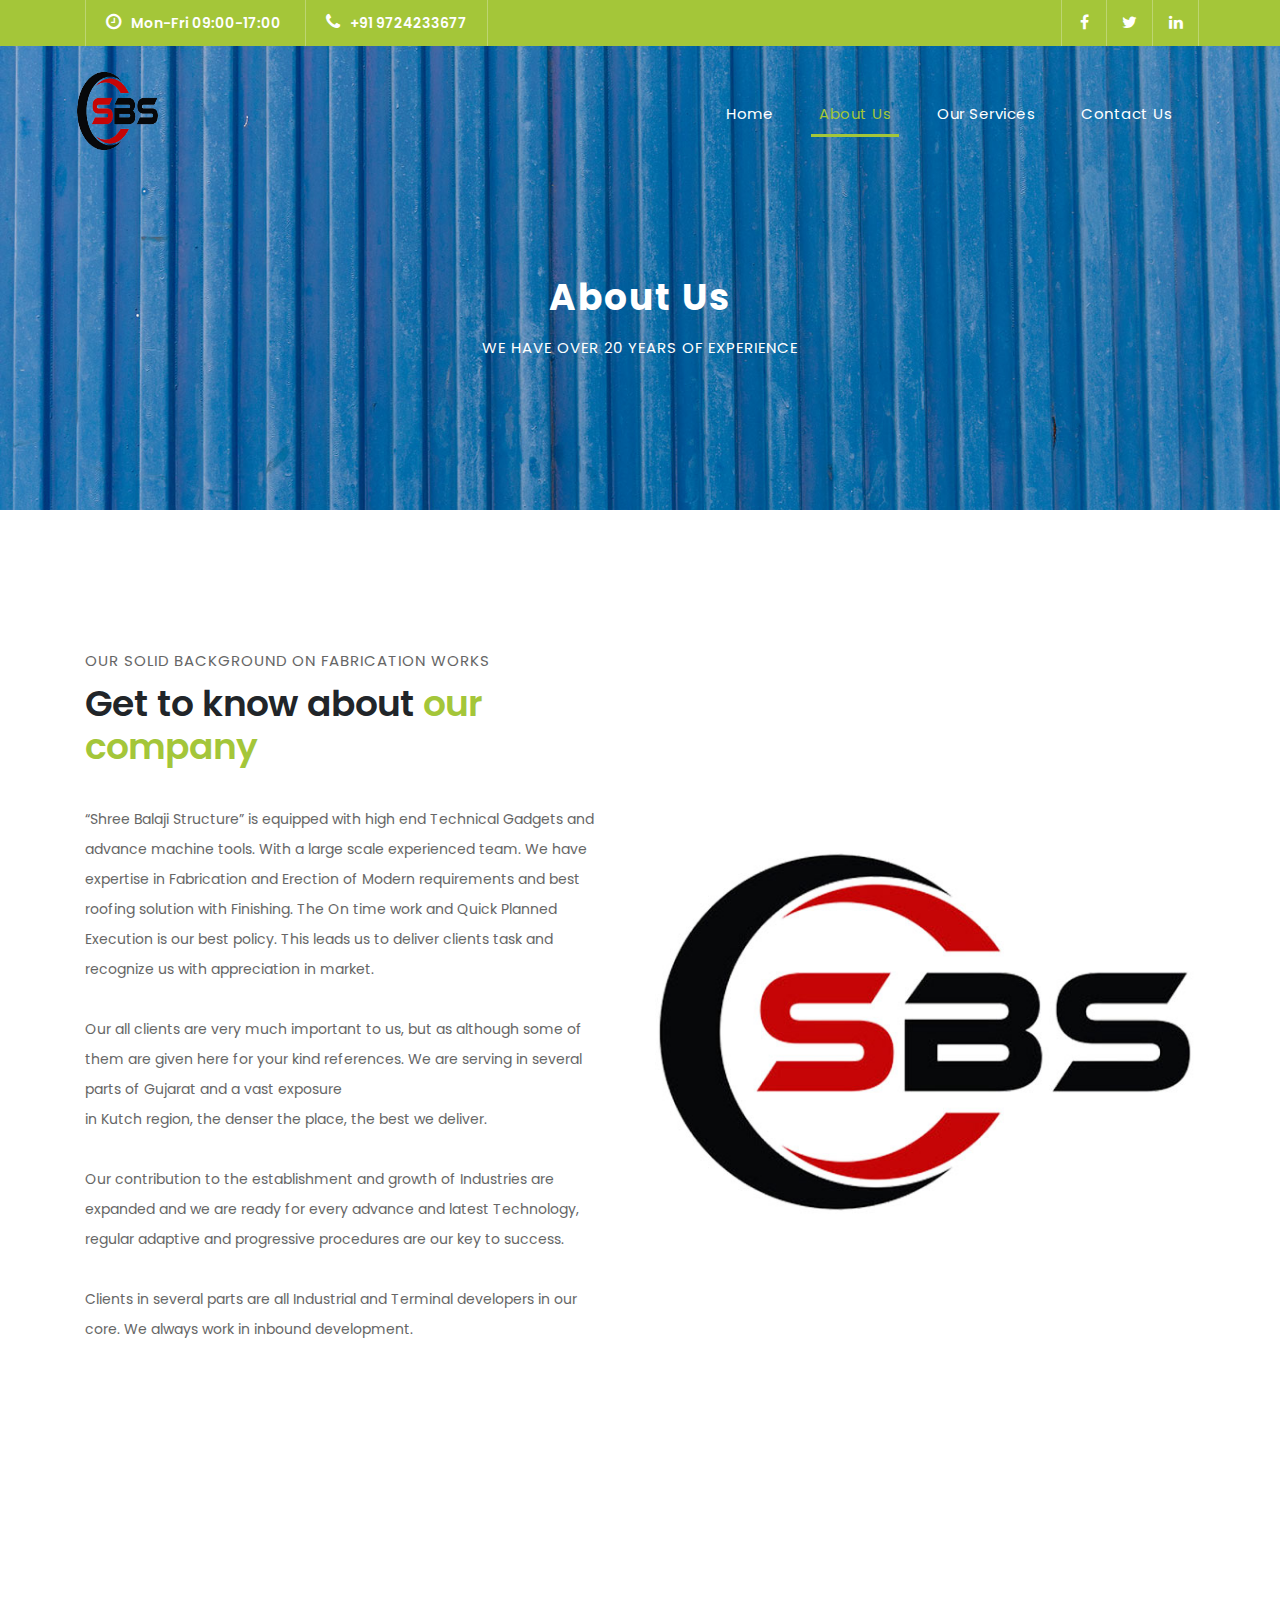
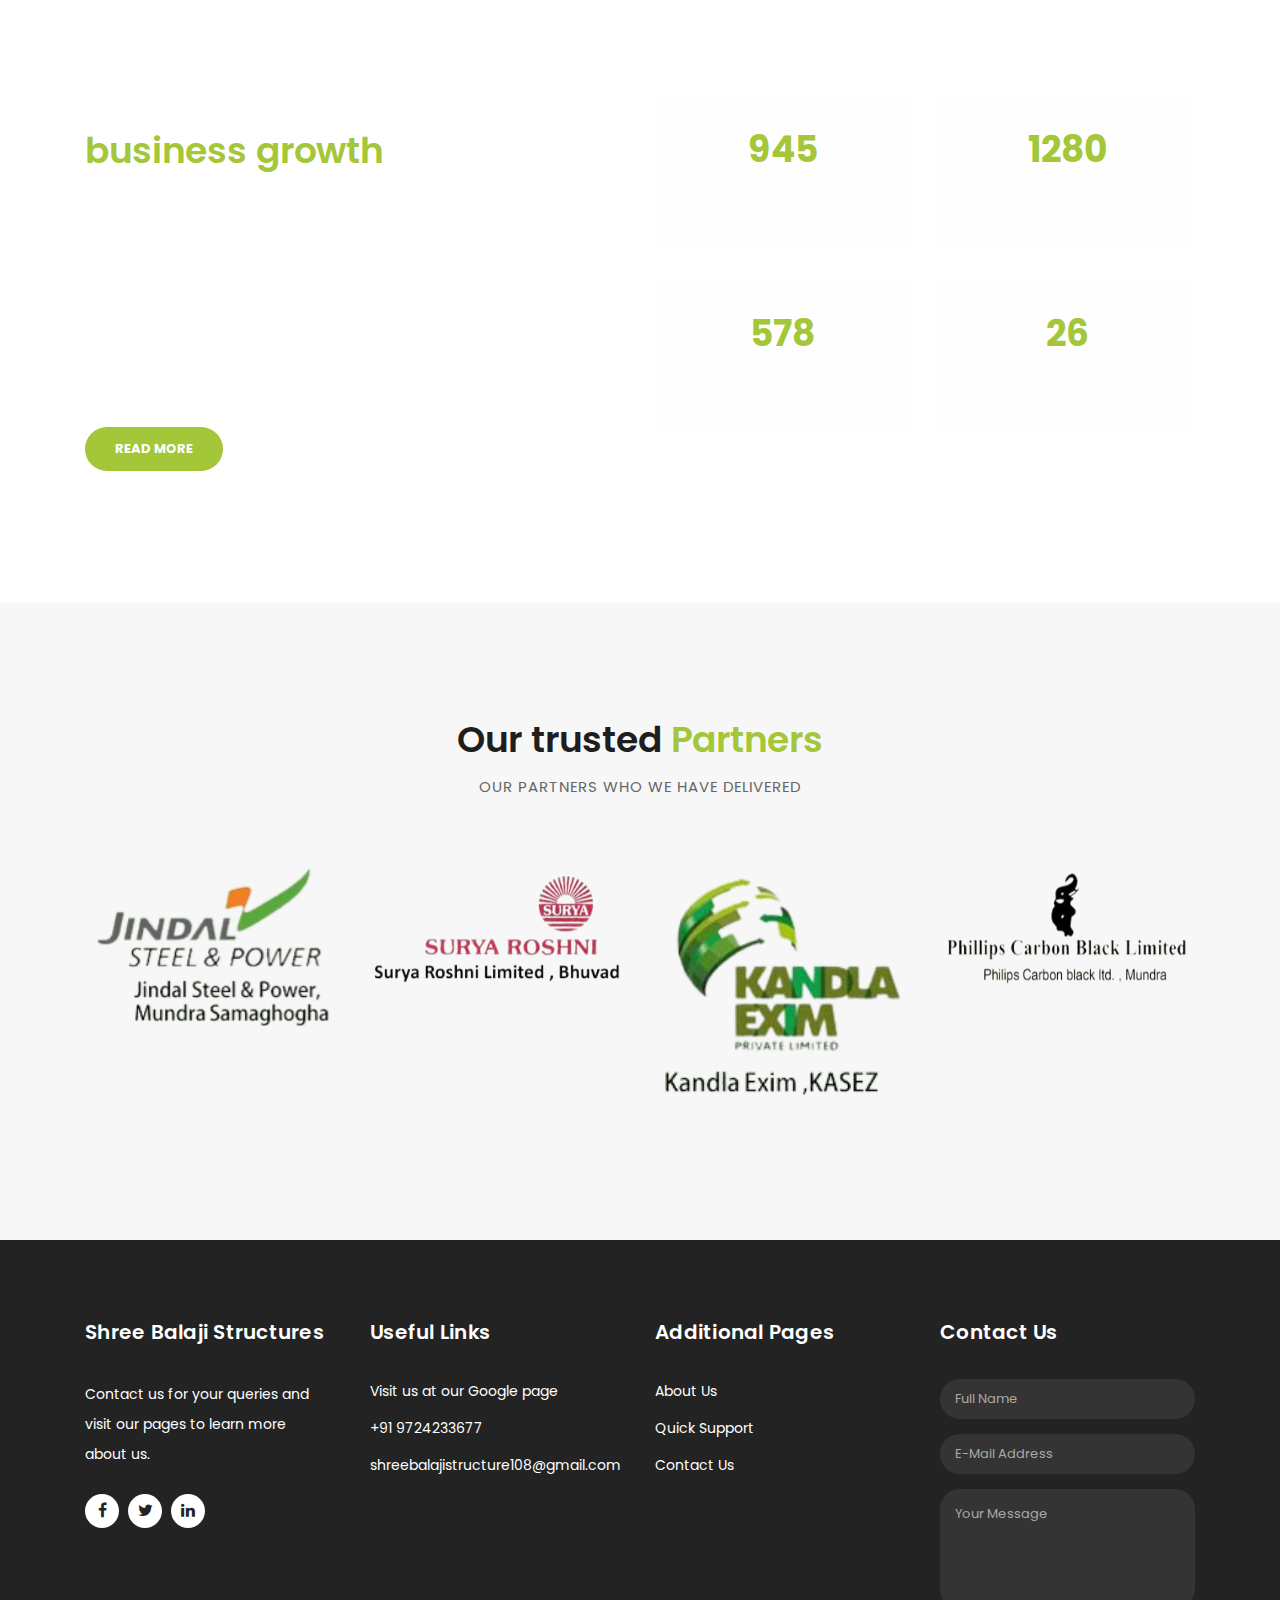
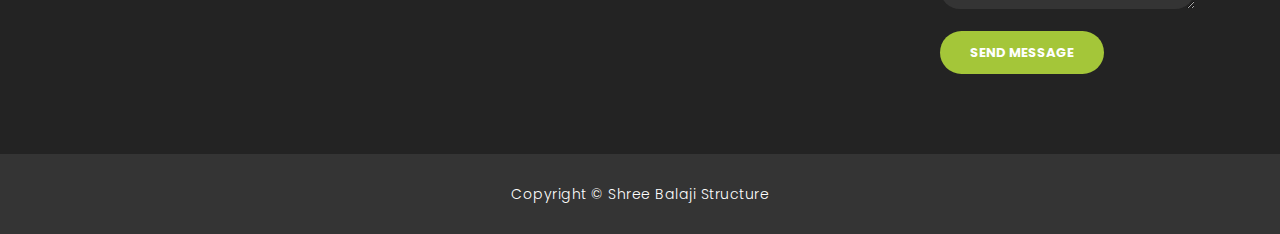
==== sbs/about.html @ 456eccb0 "second commit" ====
<!DOCTYPE html>
<html lang="en">

  <head>

    <meta charset="utf-8">
    <meta name="viewport" content="width=device-width, initial-scale=1, shrink-to-fit=no">
    <meta name="description" content="">
    <meta name="author" content="TemplateMo">
    <link href="https://fonts.googleapis.com/css?family=Poppins:100,200,300,400,500,600,700,800,900&display=swap" rel="stylesheet">

    <title>Finance Business - About Page</title>

    <!-- Bootstrap core CSS -->
    <link href="vendor/bootstrap/css/bootstrap.min.css" rel="stylesheet">

    <!-- Additional CSS Files -->
    <link rel="stylesheet" href="assets/css/fontawesome.css">
    <link rel="stylesheet" href="assets/css/templatemo-finance-business.css">
    <link rel="stylesheet" href="assets/css/owl.css">
<!--

Finance Business TemplateMo

https://templatemo.com/tm-545-finance-business

-->
  </head>

  <body>

    <!-- ***** Preloader Start ***** -->
    <div id="preloader">
        <div class="jumper">
            <div></div>
            <div></div>
            <div></div>
        </div>
    </div>  
    <!-- ***** Preloader End ***** -->

    <!-- Header -->
    <div class="sub-header">
      <div class="container">
        <div class="row">
          <div class="col-md-8 col-xs-12">
            <ul class="left-info">
              <li><a href="#"><i class="fa fa-clock-o"></i>Mon-Fri 09:00-17:00</a></li>
              <li><a href="tel:+919724233677"><i class="fa fa-phone"></i>+91 9724233677</a></li>
            </ul>
          </div>
          <div class="col-md-4">
            <ul class="right-icons">
              <li><a href="#"><i class="fa fa-facebook"></i></a></li>
              <li><a href="#"><i class="fa fa-twitter"></i></a></li>
              <li><a href="#"><i class="fa fa-linkedin"></i></a></li>
            </ul>
          </div>
        </div>
      </div>
    </div>
    
    <header class="">
      <nav class="navbar navbar-expand-lg">
        <div class="container">
          <!-- <a class="navbar-brand" href="index.html"></a> -->
          <a href="index.html">   <img class="img-fluid" src="assets/images/logo.png" alt="" style="width: 140px; height: 100px; margin-left: -25px; margin-top: -5px ;"> </a>

          <button class="navbar-toggler" type="button" data-toggle="collapse" data-target="#navbarResponsive" aria-controls="navbarResponsive" aria-expanded="false" aria-label="Toggle navigation">
            <span class="navbar-toggler-icon"></span>
          </button>
          <div class="collapse navbar-collapse" id="navbarResponsive">
            <ul class="navbar-nav ml-auto">
              <li class="nav-item">
                <a class="nav-link" href="index.html"><strong>Home</strong>
                  <span class="sr-only">(current)</span>
                </a>
              </li>
              <li class="nav-item active">
                <a class="nav-link" href="about.html"><strong>About Us</strong></a>
              </li>
              <li class="nav-item">
                <a class="nav-link" href="services.html"><strong>Our Services</strong></a>
              </li>
              <li class="nav-item">
                <a class="nav-link" href="contact.html"><strong>Contact Us</strong></a>
              </li>
              <!-- <li class="nav-item">
                <a class="nav-link" href="one-page.html">One Page</a>
              </li> -->
            </ul>
          </div>
        </div>
      </nav>
    </header>

    <!-- Page Content -->
    <div class="page-heading header-text">
      <div class="container">
        <div class="row">
          <div class="col-md-12">
            <h1>About Us</h1>
            <span>We have over 20 years of experience</span>
          </div>
        </div>
      </div>
    </div>

    <div class="more-info about-info">
      <div class="container">
        <div class="row">
          <div class="col-md-12">
            <div class="more-info-content">
              <div class="row">
                <div class="col-md-6 align-self-center">
                  <div class="right-content">
                    <span>our solid background on Fabrication works</span>
                    <h2>Get to know about <em>our company</em></h2>
                    <p>“Shree Balaji Structure” is equipped
                      with high end Technical Gadgets and advance
                      machine tools. With a large scale experienced team.
                      We have expertise in Fabrication and Erection of
                      Modern requirements and best roofing solution with
                      Finishing.
                      The On time work and Quick Planned
                      Execution is our best policy. This leads us to deliver
                      clients task and recognize us with appreciation in
                      market.
                    <br><br>Our all clients are very much important to us, but as although some of them are
                    given here for your kind references. We are serving in several parts of Gujarat and a vast exposure
                    <br>in Kutch region, the denser the place, the best we deliver.<br><p>
                    Our contribution to the establishment and growth of Industries are expanded
                    and we are ready for every advance and latest Technology, regular adaptive and progressive
                    procedures are our key to success.<br></p><p>
                    Clients in several parts are all Industrial and Terminal developers in our core.
                    We always work in inbound development.</p></p>
                    <!-- <a href="" class="filled-button">Read More</a> -->
                  </div>
                </div>
                <div class="col-md-6">
                  <div class="left-image1">
                    <img src="assets/images/about-image.jpg" alt="">
                  </div>
                </div>
              </div>
            </div>
          </div>
        </div>
      </div>
    </div>

    <!-- <div class="team">
      <div class="container">
        <div class="row">
          <div class="col-md-12">
            <div class="section-heading">
              <h2>Our trusted <em>partners</em></h2>
              <span>some of our trusted partners that we have served</span>
            </div> -->
          <!-- </div> -->
          <!-- <div class="col-md-4">
            <div class="team-item">
              <img src="assets/images/team_01.jpg" alt="">
              <div class="down-content">
                <h4>William Smith</h4>
                <span>Co-Founder</span>
                <p>In sem sem, dapibus non lacus auctor, ornare sollicitudin lacus. Aliquam ipsum urna, semper quis.</p>
              </div>
            </div> -->
          <!-- </div>
          <div class="col-md-4">
            <div class="team-item">
              <img src="assets/images/team_02.jpg" alt="">
              <div class="down-content">
                <h4>Mary Houston</h4>
                <span>Chief Marketing Officer</span>
                <p>In sem sem, dapibus non lacus auctor, ornare sollicitudin lacus. Aliquam ipsum urna, semper quis.</p>
              </div>
            </div>
          </div> -->
          <!-- <div class="col-md-4">
            <div class="team-item">
              <img src="assets/images/team_03.jpg" alt="">
              <div class="down-content">
                <h4>Paul Walker</h4>
                <span>Financial Analyst</span>
                <p>In sem sem, dapibus non lacus auctor, ornare sollicitudin lacus. Aliquam ipsum urna, semper quis.</p>
              </div>
            </div>
          </div>
        </div>
      </div>
    </div> -->

  

    <div class="fun-facts">
      <div class="container">
        <div class="row">
          <div class="col-md-6">
            <div class="left-content">
              <span>Lorem ipsum dolor sit amet</span>
              <h2>Our solutions for your <em>business growth</em></h2>
              <p>Pellentesque ultrices at turpis in vestibulum. Aenean pretium elit nec congue elementum. Nulla luctus laoreet porta. Maecenas at nisi tempus, porta metus vitae, faucibus augue. 
              <br><br>Fusce et venenatis ex. Quisque varius, velit quis dictum sagittis, odio velit molestie nunc, ut posuere ante tortor ut neque.</p>
              <a href="" class="filled-button">Read More</a>
            </div>
          </div>
          <div class="col-md-6 align-self-center">
            <div class="row">
              <div class="col-md-6">
                <div class="count-area-content">
                  <div class="count-digit">945</div>
                  <div class="count-title">Work Hours</div>
                </div>
              </div>
              <div class="col-md-6">
                <div class="count-area-content">
                  <div class="count-digit">1280</div>
                  <div class="count-title">Great Reviews</div>
                </div>
              </div>
              <div class="col-md-6">
                <div class="count-area-content">
                  <div class="count-digit">578</div>
                  <div class="count-title">Projects Done</div>
                </div>
              </div>
              <div class="col-md-6">
                <div class="count-area-content">
                  <div class="count-digit">26</div>
                  <div class="count-title">Awards Won</div>
                </div>
              </div>
            </div>
          </div>
        </div>
      </div>
    </div>

    <div class="partners contact-partners">
      <div class="container">
        <div class="row">
          <div class="col-md-12">
            <div class="section-heading">
            <h2 style="margin-top: 55px;">Our trusted <em>Partners</em></h2>
            <!-- <span>contact here for your queries</span> -->
            <span style="margin-bottom: 70px;">Our Partners who we have delivered</span>

            <div class="owl-partners owl-carousel">
               <!-- <div class="partner-item"> -->
                <img  style="margin-top: -5px;"  src="assets/images/jindal.png" alt="">
                <img src="assets/images/surya.png" alt="">
                <img src="assets/images/kandla.png" alt="">
                <img  src="assets/images/philips.png" alt="">
              </div>
            </div>
          </div>
        </div>
      </div>
    </div>
  </div>

    <!-- <div class="testimonials">
      <div class="container">
        <div class="row">
          <div class="col-md-12">
            <div class="section-heading">
              <h2>What they say <em>about us</em></h2>
              <span>testimonials from our greatest clients</span>
            </div>
          </div>
          <div class="col-md-12">
            <div class="owl-testimonials owl-carousel">
              
              <div class="testimonial-item">
                <div class="inner-content">
                  <h4>George Walker</h4>
                  <span>Chief Financial Analyst</span>
                  <p>"Nulla ullamcorper, ipsum vel condimentum congue, mi odio vehicula tellus, sit amet malesuada justo sem sit amet quam. Pellentesque in sagittis lacus."</p>
                </div>
                <img src="http://placehold.it/60x60" alt="">
              </div>
              
              <div class="testimonial-item">
                <div class="inner-content">
                  <h4>John Smith</h4>
                  <span>Market Specialist</span>
                  <p>"In eget leo ante. Sed nibh leo, laoreet accumsan euismod quis, scelerisque a nunc. Mauris accumsan, arcu id ornare malesuada, est nulla luctus nisi."</p>
                </div>
                <img src="http://placehold.it/60x60" alt="">
              </div>
              
              <div class="testimonial-item">
                <div class="inner-content">
                  <h4>David Wood</h4>
                  <span>Chief Accountant</span>
                  <p>"Ut ultricies maximus turpis, in sollicitudin ligula posuere vel. Donec finibus maximus neque, vitae egestas quam imperdiet nec. Proin nec mauris eu tortor consectetur tristique."</p>
                </div>
                <img src="http://placehold.it/60x60" alt="">
              </div> -->
              
              <!-- <div class="testimonial-item">
                <div class="inner-content">
                  <h4>Andrew Boom</h4>
                  <span>Marketing Head</span>
                  <p>"Curabitur sollicitudin, tortor at suscipit volutpat, nisi arcu aliquet dui, vitae semper sem turpis quis libero. Quisque vulputate lacinia nisl ac lobortis."</p>
                </div>
                <img src="http://placehold.it/60x60" alt="">
              </div>
              
            </div>
          </div>
        </div>
      </div>
    </div> -->

    <!-- Footer Starts Here -->
   
    <footer>
      <div class="container">
        <div class="row">
          <div class="col-md-3 footer-item">
            <h4>Shree Balaji Structures</h4>
            <p>Contact us for your queries and <br> visit our pages to learn more<br> about us.</p>
            <ul class="social-icons">
              <li><a rel="nofollow" href="https://fb.com/templatemo" target="_blank"><i class="fa fa-facebook"></i></a></li>
              <li><a href="#"><i class="fa fa-twitter"></i></a></li>
              <li><a href="#"><i class="fa fa-linkedin"></i></a></li>
            </ul>
          </div>
          <div class="col-md-3 footer-item">
            <h4>Useful Links</h4>
            <ul class="menu-list">
              <li><a href="https://www.google.com/search?q=shree+balaji+structure+&sxsrf=AB5stBhqruG8xrosSW5bF98FKeI7jLen0w%3A1689427877211&ei=pZ-yZIKnDO2t4-EPzMCY4AQ&ved=0ahUKEwjCjfqj6ZCAAxXt1jgGHUwgBkwQ4dUDCA8&uact=5&oq=shree+balaji+structure+&gs_lp=[base64]&sclient=gws-wiz-serp" target="_blank">Visit us at our Google page</a></li>

              <li><a href="tel:+919724233677"> +91 9724233677</a></li>
              <li><a href="mailto:shreebalajistructure108@gmail.com">shreebalajistructure108@gmail.com</a></li>
      
            </ul>
          </div>
          <div class="col-md-3 footer-item">
            <h4>Additional Pages</h4>
            <ul class="menu-list">
              <li><a href="about.html">About Us</a></li>
              <!-- <li><a href="#">How We Work</a></li> -->
              <li><a href="contact.html">Quick Support</a></li>
              <li><a href="contact.html">Contact Us</a></li>
              <!-- <li><a href="#">Privacy Policy</a></li> -->
            </ul>
          </div>
          <div class="col-md-3 footer-item last-item">
            <h4>Contact Us</h4>
            <div class="contact-form">
              <form id="contact footer-contact" action="" method="post">
                <div class="row">
                  <div class="col-lg-12 col-md-12 col-sm-12">
                    <fieldset>
                      <input name="name" type="text" class="form-control" id="name" placeholder="Full Name" required="">
                    </fieldset>
                  </div>
                  <div class="col-lg-12 col-md-12 col-sm-12">
                    <fieldset>
                      <input name="email" type="text" class="form-control" id="email" pattern="[^ @]*@[^ @]*" placeholder="E-Mail Address" required="">
                    </fieldset>
                  </div>
                  <div class="col-lg-12">
                    <fieldset>
                      <textarea name="message" rows="6" class="form-control" id="message" placeholder="Your Message" required=""></textarea>
                    </fieldset>
                  </div>
                  <div class="col-lg-12">
                    <fieldset>
                      <button type="submit" id="form-submit" class="filled-button">Send Message</button>
                    </fieldset>
                  </div>
                </div>
              </form>
            </div>
          </div>
        </div>
      </div>
    </footer>
    
    <div class="sub-footer">
      <div class="container">
        <div class="row">
          <div class="col-md-12">
            <p>Copyright &copy; Shree Balaji Structure
          
          </div>
        </div>
      </div>
    </div>

    <!-- Bootstrap core JavaScript -->
    <script src="vendor/jquery/jquery.min.js"></script>
    <script src="vendor/bootstrap/js/bootstrap.bundle.min.js"></script>

    <!-- Additional Scripts -->
    <script src="assets/js/custom.js"></script>
    <script src="assets/js/owl.js"></script>
    <script src="assets/js/slick.js"></script>
    <script src="assets/js/accordions.js"></script>

    <script language = "text/Javascript"> 
      cleared[0] = cleared[1] = cleared[2] = 0; //set a cleared flag for each field
      function clearField(t){                   //declaring the array outside of the
      if(! cleared[t.id]){                      // function makes it static and global
          cleared[t.id] = 1;  // you could use true and false, but that's more typing
          t.value='';         // with more chance of typos
          t.style.color='#fff';
          }
      }
    </script>

  </body>
</html>
---- sbs/assets/css/templatemo-finance-business.css ----
/* 

TemplateMo - Finance Business

https://templatemo.com/tm-545-finance-business

*/

body {
  font-family: 'Poppins', sans-serif;
  overflow-x: hidden;
  text-rendering: optimizeLegibility;
  -webkit-font-smoothing: antialiased;
  -moz-osx-font-smoothing: grayscale;
}
p {
	margin-bottom: 0px;
	font-size: 14px;
	color: #666666;
	line-height: 30px;
}
a {
	text-decoration: none!important;
}
ul {
	padding: 0;
	margin: 0;
	list-style: none;
}

h1,h2,h3,h4,h5,h6 {
	margin: 0px;
}

a.filled-button {
	background-color: #a4c639;
	color: #fff;
	font-size: 13px;
	text-transform: uppercase;
	font-weight: 700;
	padding: 12px 30px;
	border-radius: 30px;
	display: inline-block;
	transition: all 0.3s;
}

a.filled-button:hover {
	background-color: #fff;
	color: #a4c639;
}

a.border-button {
	background-color: transparent;
	color: #fff;
	border: 2px solid #fff;
	font-size: 13px;
	text-transform: uppercase;
	font-weight: 700;
	padding: 10px 28px;
	border-radius: 30px;
	display: inline-block;
	transition: all 0.3s;
}

a.border-button:hover {
	background-color: #fff;
	color: #a4c639;
}

.section-heading {
	text-align: center;
	margin-bottom: 80px;
}

.section-heading h2 {
	font-size: 36px;
	font-weight: 600;
	color: #1e1e1e;
}

.section-heading em {
	font-style: normal;
	color: #a4c639;
}

.section-heading span {
	display: block;
	margin-top: 15px;
	text-transform: uppercase;
	font-size: 15px;
	color: #666;
	letter-spacing: 1px;
}

#preloader {
  overflow: hidden;
  background: #a4c639;
  left: 0;
  right: 0;
  top: 0;
  bottom: 0;
  position: fixed;
  z-index: 9999999;
  color: #fff;
}

#preloader .jumper {
  left: 0;
  top: 0;
  right: 0;
  bottom: 0;
  display: block;
  position: absolute;
  margin: auto;
  width: 50px;
  height: 50px;
}

#preloader .jumper > div {
  background-color: #fff;
  width: 10px;
  height: 10px;
  border-radius: 100%;
  -webkit-animation-fill-mode: both;
  animation-fill-mode: both;
  position: absolute;
  opacity: 0;
  width: 50px;
  height: 50px;
  -webkit-animation: jumper 1s 0s linear infinite;
  animation: jumper 1s 0s linear infinite;
}

#preloader .jumper > div:nth-child(2) {
  -webkit-animation-delay: 0.33333s;
  animation-delay: 0.33333s;
}

#preloader .jumper > div:nth-child(3) {
  -webkit-animation-delay: 0.66666s;
  animation-delay: 0.66666s;
}

@-webkit-keyframes jumper {
  0% {
    opacity: 0;
    -webkit-transform: scale(0);
    transform: scale(0);
  }
  5% {
    opacity: 1;
  }
  100% {
    -webkit-transform: scale(1);
    transform: scale(1);
    opacity: 0;
  }
}

@keyframes jumper {
  0% {
    opacity: 0;
    -webkit-transform: scale(0);
    transform: scale(0);
  }
  5% {
    opacity: 1;
  }
  100% {
    opacity: 0;
  }
}

/* Sub Header Style */

.sub-header {
	background-color: #a4c639;
	height: 46px;
	line-height: 46px;
}

.sub-header ul li {
	display: inline-block;
}

.sub-header ul.left-info li {
	border-left: 1px solid rgba(250,250,250,0.3);
	padding: 0px 20px;
}

.sub-header ul.left-info li:last-child {
	border-right: 1px solid rgba(250,250,250,0.3);
}

.sub-header ul.left-info li i {
	margin-right: 10px;
	font-size: 18px;
}

.sub-header ul.left-info li a {
	color: #fff;
	font-size: 14px;
	font-weight: 600;
}

.sub-header ul.right-icons {
	float: right;
}

.sub-header ul.right-icons li {
	margin-right: -4px;
	width: 46px;
	display: inline-block;
	text-align: center;
	border-right: 1px solid rgba(250,250,250,0.3);
}

.sub-header ul.right-icons li:first-child {
	border-left: 1px solid rgba(250,250,250,0.3);
}

.sub-header ul.right-icons li a {
	color: #fff;
	transition: all 0.3s;
}

.sub-header ul.right-icons li a:hover {
	opacity: 0.75;
}



/* Header Style */
header {
	position: absolute;
	z-index: 99999;
	width: 100%;
	background-color: transparent!important;
	height: 80px;
	-webkit-transition: all 0.3s ease-in-out 0s;
    -moz-transition: all 0.3s ease-in-out 0s;
    -o-transition: all 0.3s ease-in-out 0s;
    transition: all 0.3s ease-in-out 0s;
}
header .navbar {
	padding: 20px 0px;
}
.background-header .navbar {
	padding: 10px 0px;
}
.background-header {
	top: 0;
	position: fixed;
	background-color: #fff!important;
	box-shadow: 0px 1px 10px rgba(0,0,0,0.1);
}
.background-header .navbar-brand h2 {
	color: #a4c639!important;
}
.background-header .navbar-nav a.nav-link {
	color: #1e1e1e!important;
}
.background-header .navbar-nav .nav-link:hover,
.background-header .navbar-nav .active>.nav-link,
.background-header .navbar-nav .nav-link.current,
.background-header .navbar-nav .nav-link.show,
.background-header .navbar-nav .show>.nav-link {
	color: #a4c639!important;
}
.navbar .navbar-brand {
	float: 	left;
	margin-top: 12px;
	outline: none;
}
.navbar .navbar-brand h2 {
	color: #fff;
	text-transform: uppercase;
	font-size: 24px;
	font-weight: 700;
	-webkit-transition: all .3s ease 0s;
    -moz-transition: all .3s ease 0s;
    -o-transition: all .3s ease 0s;
    transition: all .3s ease 0s;
}
.navbar .navbar-brand h2 em {
	font-style: normal;
	font-size: 16px;
}
#navbarResponsive {
	z-index: 999;
}
.navbar-collapse {
	text-align: center;
}
.navbar .navbar-nav .nav-item {
	margin: 0px 15px;
}
.navbar .navbar-nav a.nav-link {
	text-transform: capitalize;
	font-size: 15px;
	font-weight: 300;
	letter-spacing: 0.5px;
	color: #fff;
	transition: all 0.5s;
	margin-top: 5px;
}
.navbar .navbar-nav .nav-link:hover,
.navbar .navbar-nav .active>.nav-link,
.navbar .navbar-nav .nav-link.current,
.navbar .navbar-nav .nav-link.show,
.navbar .navbar-nav .show>.nav-link {
	color: #a4c639;
	border-bottom: 3px solid #a4c639;
}
.navbar .navbar-toggler-icon {
	background-image: none;
}
.navbar .navbar-toggler {
	border-color: #fff;
	background-color: #fff;	
	height: 36px;
	outline: none;
	border-radius: 0px;
	position: absolute;
	right: 30px;
	top: 20px;
}
.navbar .navbar-toggler-icon:after {
	content: '\f0c9';
	color: #a4c639;
	font-size: 18px;
	line-height: 26px;
	font-family: 'FontAwesome';
}



/* Banner Style */

.img-fill{
  width: 100%;
  display: block;
  overflow: hidden;
  position: relative;
  text-align: center
}

.img-fill img {
  min-height: 100%;
  min-width: 100%;
  position: relative;
  display: inline-block;
  max-width: none;
}

*,
*:before,
*:after {
  -webkit-box-sizing: border-box;
  box-sizing: border-box;
  -webkit-font-smoothing: antialiased;
  -moz-osx-font-smoothing: grayscale;
}

.Grid1k {
  padding: 0 15px;
  max-width: 1200px;
  margin: auto;
}

.blocks-box,
.slick-slider {
  margin: 0;
  padding: 0!important;
}

.slick-slide {
  float: left;
  padding: 0;
}

.Modern-Slider .item .img-fill {
	background-size: cover;
	background-position: center center;
	background-repeat: no-repeat;
	height:95vh;
}

.Modern-Slider .item-1 .img-fill {
	background-image: url(../images/slide_01.jpg);
}

.Modern-Slider .item-2 .img-fill {
	background-image: url(../images/slide_02.jpg);
}

.Modern-Slider .item-3 .img-fill {
	background-image: url(../images/slide_03.jpg);
}

.Modern-Slider .NextArrow{
  position:absolute;
  top:50%;
  right:30px;
  border:0 none;
  background-color: transparent;
  text-align:center;
  font-size: 36px;
  font-family: 'FontAwesome';
  color:#FFF;
  z-index:5;
  outline: none;
  cursor: pointer;
}

.Modern-Slider .NextArrow:before{
  content:'\f105';
}

.Modern-Slider .PrevArrow {
  position:absolute;
  top:50%;
  left:30px;
  border:0 none;
  background-color: transparent;
  text-align:center;
  font-size: 36px;
  font-family: 'FontAwesome';
  color:#FFF;
  z-index:5;
  outline: none;
  cursor: pointer;
}

.Modern-Slider .PrevArrow:before{
  content:'\f104';
}

ul.slick-dots {
  display: none!important;
}

.Modern-Slider .text-content {
	text-align: left;
  	width: 75%;
  	position: absolute;
  	top: 70%;
  	left: 50%;
  	transform: translate(-50%, -50%);
}

.Modern-Slider .item h6 {
  margin-bottom: 15px;
  font-size: 22px;
  text-transform: uppercase;
  font-weight: 700;
  letter-spacing: 1px;
  color:#a4c639;
  animation:fadeOutRight 1s both;
}

.Modern-Slider .item h4 {
  margin-bottom: 30px;
  text-transform: uppercase;
  font-size: 44px;
  font-weight: 700;
  letter-spacing: 2.5px;
  color:#FFF;
  overflow:hidden;
  animation:fadeOutLeft 1s both;
}

.Modern-Slider .item p {
	max-width: 570px;
	color: #fff;
	font-size: 15px;
	font-weight: 400;
	line-height: 30px;
	margin-bottom: 40px;
}

.Modern-Slider .item a {
  margin: 0 5px;
}

.Modern-Slider .item.slick-active h6{
  animation:fadeInDown 1s both 1s;
}

.Modern-Slider .item.slick-active h4{
  animation:fadeInLeft 1s both 1.5s;
}

.Modern-Slider .item.slick-active{
  animation:Slick-FastSwipeIn 1s both;
}

.Modern-Slider .buttons {
  position: relative;
}

.Modern-Slider {background:#000;}


/* ==== Slick Slider Css Ruls === */
.slick-slider{position:relative;display:block;-webkit-user-select:none;-moz-user-select:none;-ms-user-select:none;user-select:none;-webkit-touch-callout:none;-khtml-user-select:none;-ms-touch-action:pan-y;touch-action:pan-y;-webkit-tap-highlight-color:transparent}
.slick-list{position:relative;display:block;overflow:hidden;margin:0;padding:0}
.slick-list:focus{outline:none}.slick-list.dragging{cursor:hand}
.slick-slider .slick-track,.slick-slider .slick-list{-webkit-transform:translate3d(0,0,0);-ms-transform:translate3d(0,0,0);transform:translate3d(0,0,0)}
.slick-track{position:relative;top:0;left:0;display:block}
.slick-track:before,.slick-track:after{display:table;content:''}.slick-track:after{clear:both}
.slick-loading .slick-track{visibility:hidden}
.slick-slide{display:none;float:left /* If RTL Make This Right */ ;height:100%;min-height:1px}
.slick-slide.dragging img{pointer-events:none}
.slick-initialized .slick-slide{display:block}
.slick-loading .slick-slide{visibility:hidden}
.slick-vertical .slick-slide{display:block;height:auto;border:1px solid transparent}




/* Request Form */

.request-form {
	background-color: #a4c639;
	padding: 40px 0px;
	color: #fff;
}

.request-form h4 {
	font-size: 22px;
	font-weight: 600;
}

.request-form span {
	font-size: 15px;
	font-weight: 400;
	display: inline-block;
	margin-top: 10px;
}

.request-form a.border-button {
	margin-top: 12px;
	float: right;
}




/* Services */

.services {
	margin-top: 140px;
}

.service-item img {
	width: 100%;
	overflow: hidden;
}

.service-item .down-content {
	background-color: #f7f7f7;
	padding: 30px;
}

.service-item .down-content h4 {
	font-size: 20px;
	font-weight: 700;
	letter-spacing: 0.25px;
	margin-bottom: 15px;
}

.service-item .down-content p {
	margin-bottom: 20px;
}



/* Fun Facts */

.fun-facts {
	margin-top: 140px;
	background-image: url(../images/fun-facts-bg.jpg);
	background-position: center center;
	background-repeat: no-repeat;
	background-size: cover;
	background-attachment: fixed;
	padding: 140px 0px;
	color: #fff;
}

.fun-facts span {
	text-transform: uppercase;
	font-size: 15px;
	color: #fff;
	letter-spacing: 1px;
	margin-bottom: 10px;
	display: block;
}

.fun-facts h2 {
	font-size: 36px;
	font-weight: 600;
	margin-bottom: 35px;
}

.fun-facts em {
	font-style: normal;
	color: #a4c639;
}

.fun-facts p {
	color: #fff;
	margin-bottom: 40px;
}

.fun-facts .left-content {
	margin-right: 45px;
}

.count-area-content {
	text-align: center;
	background-color: rgba(250,250,250,0.1);
	padding: 25px 30px 35px 30px;
	margin: 15px 0px;
}

.count-digit {
    margin: 5px 0px;
    color: #a4c639;
    font-weight: 700;
    font-size: 36px;
}
.count-title {
    font-size: 20px;
    font-weight: 600;
    color: #fff;
    letter-spacing: 0.5px;
}



/* More Info */

.more-info {
	margin-top: 140px;
}

.more-info .left-image1 img {
	width: 100%;
	overflow: hidden;
	margin-top: 155px;
}

.more-info .left-image img {
	width: 100%;
	overflow: hidden;
	}

.more-info .more-info-content {
	background-color: #f7f7f7;
}

.about-info .more-info-content {
	background-color: transparent;
}

.about-info .right-content {
	padding: 0px!important;
	margin-right: 30px;
}

.more-info .right-content {
	padding: 45px 45px 45px 30px;
}

.more-info .right-content span {
	text-transform: uppercase;
	font-size: 15px;
	color: #666;
	letter-spacing: 1px;
	margin-bottom: 10px;
	display: block;
}

.more-info .right-content h2 {
	font-size: 36px;
	font-weight: 600;
	margin-bottom: 35px;
}

.more-info .right-content em {
	font-style: normal;
	color: #a4c639;
}

.more-info .right-content p {
	margin-bottom: 30px;
}


/* Testimonials Style */

.about-testimonials {
	margin-top: 0px!important;
}

.testimonials {
	margin-top: 140px;
	background-color: #f7f7f7;
	padding: 140px 0px;
}
.testimonial-item .inner-content {
	text-align: center;
	background-color: #fff;	
	padding: 30px;
	border-radius: 5px;
}
.testimonial-item p {
	font-size: 14px;
	font-weight: 400;
}
.testimonial-item h4 {
	font-size: 19px;
	font-weight: 700;
	color: #1e1e1e;
	letter-spacing: 0.5px;
	margin-bottom: 0px;
}
.testimonial-item span {
	display: inline-block;
	margin-top: 8px;
	font-weight: 600;
	font-size: 14px;
	color: #a4c639;
}
.testimonial-item img {
	max-width: 60px;
	border-radius: 50%;
	margin: 25px auto 0px auto;
}




/* Call Back Style */

.callback-services {
	border-top: 1px solid #eee;
	padding-top: 140px;
}

.contact-us {
	background-color: #f7f7f7;
	padding: 140px 0px;
}

.contact-us .contact-form {
	background-color: transparent!important;
	padding: 0!important;
}

.callback-form {
	margin-top: 140px;
}

.callback-form .contact-form {
	background-color: #a4c639;
	padding: 60px;
	border-radius: 5px;
	text-align: center;
}

.callback-form .contact-form input {
	border-radius: 20px;
	height: 40px;
	line-height: 40px;
	display: inline-block;
	padding: 0px 15px;
	color: #6a6a6a;
	font-size: 13px;
	text-transform: none;
	box-shadow: none;
	border: none;
	margin-bottom: 35px;
}

.callback-form .contact-form input:focus {
	outline: none;
	box-shadow: none;
	border: none;
}

.callback-form .contact-form textarea {
	border-radius: 20px;
	height: 120px;
	max-height: 200px;
	min-height: 120px;
	display: inline-block;
	padding: 15px;
	color: #6a6a6a;
	font-size: 13px;
	text-transform: none;
	box-shadow: none;
	border: none;
	margin-bottom: 35px;
}

.callback-form .contact-form textarea:focus {
	outline: none;
	box-shadow: none;
	border: none;
}

.callback-form .contact-form ::-webkit-input-placeholder { /* Edge */
  color: #aaa;
}
.callback-form .contact-form :-ms-input-placeholder { /* Internet Explorer 10-11 */
  color: #aaa;
}
.callback-form .contact-form ::placeholder {
  color: #aaa;
}

.callback-form .contact-form button.border-button {
	background-color: transparent;
	color: #fff;
	border: 2px solid #fff;
	font-size: 13px;
	text-transform: uppercase;
	font-weight: 700;
	padding: 10px 28px;
	border-radius: 30px;
	display: inline-block;
	transition: all 0.3s;
	outline: none;
	box-shadow: none;
	text-shadow: none;
	cursor: pointer;
}

.callback-form .contact-form button.border-button:hover {
	background-color: #fff;
	color: #a4c639;
}

.contact-us .contact-form button.filled-button {
	background-color: #a4c639;
	color: #fff;
	border: none;
	font-size: 13px;
	text-transform: uppercase;
	font-weight: 700;
	padding: 12px 30px;
	border-radius: 30px;
	display: inline-block;
	transition: all 0.3s;
	outline: none;
	box-shadow: none;
	text-shadow: none;
	cursor: pointer;
}

.contact-us .contact-form button.filled-button:hover {
	background-color: #fff;
	color: #a4c639;
}



/* Partners Style */

.contact-partners {
	margin-top: -8px!important;
}

.partners {
	margin-top: 140px;
	background-color: #f7f7f7;
	padding: 60px 0px;
}

.partners .owl-item {
	text-align: center;
	cursor: pointer;
}

.partners .partner-item img {
	max-width: 156px;
	margin: auto;
}



/* Footer Style */

footer {
	background-color: #232323;
	padding: 80px 0px;
	color: #fff;
}

footer h4 {
	color: #fff;
	font-size: 20px;
	font-weight: 600;
	letter-spacing: 0.25px;
	margin-bottom: 35px;
}
footer p {
	color: #fff;
}

footer ul.social-icons {
	margin-top: 25px;
}

footer ul.social-icons li {
	display: inline-block;
	margin-right: 5px;
}

footer ul.social-icons li:last-child {
	margin-right: 0px;
}

footer ul.social-icons li a {
	width: 34px;
	height: 34px;
	display: inline-block;
	line-height: 34px;
	text-align: center;
	background-color: #fff;
	color: #232323;
	border-radius: 50%;
	transition: all 0.3s;
}

footer ul.social-icons li a:hover {
	background-color: #a4c639;
}

footer ul.menu-list li {
	margin-bottom: 13px;
}

footer ul.menu-list li:last-child {
	margin-bottom: 0px;
}

footer ul.menu-list li a {
	font-size: 14px;
	color: #fff;
	transition: all 0.3s;
}

footer ul.menu-list li a:hover {
	color: #a4c639;
}

footer .contact-form input {
	border-radius: 20px;
	height: 40px;
	line-height: 40px;
	display: inline-block;
	padding: 0px 15px;
	color: #aaa!important;
	background-color: #343434;
	font-size: 13px;
	text-transform: none;
	box-shadow: none;
	border: none;
	margin-bottom: 15px;
}

footer .contact-form input:focus {
	outline: none;
	box-shadow: none;
	border: none;
	background-color: #343434;
}

footer .contact-form textarea {
	border-radius: 20px;
	height: 120px;
	max-height: 200px;
	min-height: 120px;
	display: inline-block;
	padding: 15px;
	color: #aaa!important;
	background-color: #343434;
	font-size: 13px;
	text-transform: none;
	box-shadow: none;
	border: none;
	margin-bottom: 15px;
}

footer .contact-form textarea:focus {
	outline: none;
	box-shadow: none;
	border: none;
	background-color: #343434;
}

footer .contact-form ::-webkit-input-placeholder { /* Edge */
  color: #aaa;
}
footer .contact-form :-ms-input-placeholder { /* Internet Explorer 10-11 */
  color: #aaa;
}
footer .contact-form ::placeholder {
  color: #aaa;
}

footer .contact-form button.filled-button {
	background-color: transparent;
	color: #fff;
	background-color: #a4c639;
	border: none;
	font-size: 13px;
	text-transform: uppercase;
	font-weight: 700;
	padding: 12px 30px;
	border-radius: 30px;
	display: inline-block;
	transition: all 0.3s;
	outline: none;
	box-shadow: none;
	text-shadow: none;
	cursor: pointer;
}

footer .contact-form button.filled-button:hover {
	background-color: #fff;
	color: #a4c639;
}



/* Sub-footer Style */

.sub-footer {
	background-color: #343434;
	text-align: center;
	padding: 25px 0px;
}

.sub-footer p {
	color: #fff;
	font-weight: 300;
	letter-spacing: 0.5px;
}

.sub-footer a {
	color: #fff;
}


.page-heading {
	text-align: center;
	background-image: url(../images/slide_01.jpg);
	background-position: center center;
	background-repeat: no-repeat;
	background-size: cover;
	padding: 230px 0px 150px 0px;
	color: #fff;
}

.page-heading h1 {
	text-transform: capitalize;
	font-size: 36px;
	font-weight: 700;
	letter-spacing: 2px;
	margin-bottom: 18px;
}

.page-heading span {
	font-size: 15px;
	text-transform: uppercase;
	letter-spacing: 1px;
	color: #fff;
	display: block;
}


/* team */

.team {
	background-color: #f7f7f7;
	margin-top: 140px;
	margin-bottom: -140px;
	padding: 120px 0px;
}

.team-item img {
	width: 100%;
	overflow: hidden;
}

.team-item .down-content {
	background-color: #fff;
	padding: 30px;
}

.team-item .down-content h4 {
	font-size: 20px;
	font-weight: 700;
	letter-spacing: 0.25px;
	margin-bottom: 10px;
}

.team-item .down-content span {
	color: #a4c639;
	font-weight: 600;
	font-size: 14px;
	display: block;
	margin-bottom: 15px;
}

.team-item .down-content p {
	margin-bottom: 20px;
}


/* Single Service */

.single-services {
	margin-top: 140px;
}

#tabs ul {
  margin: 0;
  padding: 0;
}
#tabs ul li {
  margin-bottom: 10px;
  display: inline-block;
  width: 100%;
}
#tabs ul li:last-child {
  margin-bottom: 0px;
}
#tabs ul li a {
	text-transform: capitalize;
	width: 100%;
	padding: 30px 30px;
	display: inline-block;
	background-color: #a4c639;
  	font-size: 20px;
  	color: #121212;
  	letter-spacing: 0.5px;
  	font-weight: 700;
  	transition: all 0.3s;
}
#tabs ul li a i {
	float: right;
	margin-top: 5px;
}
#tabs ul .ui-tabs-active span {
  background: #faf5b2;
  border: #faf5b2;
  line-height: 90px;
  border-bottom: none;
}
#tabs ul .ui-tabs-active a {
  color: #fff;
}
#tabs ul .ui-tabs-active span {
  color: #1e1e1e;
}
.tabs-content {
	margin-left: 30px;
  text-align: left;
  display: inline-block;
  transition: all 0.3s;
}
.tabs-content img {
	max-width: 100%;
	overflow: hidden;
}
.tabs-content h4 {
	font-size: 20px;
	font-weight: 700;
	letter-spacing: 0.25px;
	margin-bottom: 15px;
	margin-top: 30px;
}
.tabs-content p {
  font-size: 14px;
  color: #7a7a7a;
  margin-bottom: 0px;
}



/* Contact Information */

.contact-information {
	margin-top: 140px;
}

.contact-information .contact-item {
	padding: 60px 30px;
	background-color: #f7f7f7;
	text-align: center;
}

.contact-information .contact-item i {
	color: #a4c639;
	font-size: 48px;
	margin-bottom: 40px;
}

.contact-information .contact-item h4 {
	font-size: 20px;
	font-weight: 700;
	letter-spacing: 0.25px;
	margin-bottom: 15px;
}

.contact-information .contact-item p {
	margin-bottom: 20px;
}

.contact-information .contact-item a {
	font-weight: 600;
	color: #a4c639;
	font-size: 15px;
}




/* Responsive Style */
@media (max-width: 768px) {
	.sub-header {
		display: none;
	}
	.Modern-Slider .item h6 {
	  margin-bottom: 15px;
	  font-size: 18px;
	}
	.Modern-Slider .item h4 {
	  margin-bottom: 25px;
	  font-size: 28px;
	  line-height: 36px;
	  letter-spacing: 1px;
	}
	.Modern-Slider .item p {
		max-width: 570px;
		line-height: 25px;
		margin-bottom: 30px;
	}
	.Modern-Slider .NextArrow{
	  right:5px;
	}
	.Modern-Slider .PrevArrow {
	  left:5px;
	}
	.request-form {
		text-align: center;
	}
	.request-form a.border-button {
		float: none;
		margin-top: 30px;
	}
	.services .service-item {
		margin-bottom: 30px;
	}
	.fun-facts .left-content {
		margin-right: 0px;
		margin-bottom: 30px;
	}
	.more-info .right-content  {
		padding: 30px;
	}
	footer {
		padding: 80px 0px 20px 0px;
	}
	footer .footer-item {
		border-bottom: 1px solid #343434;
		margin-bottom: 30px;
		padding-bottom: 30px;
	}
	footer .last-item {
		border-bottom: none;
	}
	.about-info .right-content {
		margin-right: 0px;
		margin-bottom: 30px;
	}
	.team .team-item {
		margin-bottom: 30px;
	}
	.tabs-content {
		margin-left: 0px;
		margin-top: 30px;
	}
	.contact-item {
		margin-bottom: 30px;
	}
}

@media (max-width: 992px) {
	.navbar .navbar-brand {
		position: absolute;
		left: 30px;
		top: 10px;
	}
	.navbar .navbar-brand {
		width: auto;
	}
	.navbar:after {
		display: none;
	}
	#navbarResponsive {
	    z-index: 99999;
	    position: absolute;
	    top: 80px;
	    left: 0;
	    width: 100%;
	    text-align: center;
	    background-color: #fff;
	    box-shadow: 0px 10px 10px rgba(0,0,0,0.1);
	}
	.navbar .navbar-nav .nav-item {
		border-bottom: 1px solid #eee;
	}
	.navbar .navbar-nav .nav-item:last-child {
		border-bottom: none;
	}
	.navbar .navbar-nav a.nav-link {
		padding: 15px 0px;
		color: #1e1e1e!important;
	}
	.navbar .navbar-nav .nav-link:hover,
	.navbar .navbar-nav .active>.nav-link,
	.navbar .navbar-nav .nav-link.current,
	.navbar .navbar-nav .nav-link.show,
	.navbar .navbar-nav .show>.nav-link {
		color: #a4c639!important;
		border-bottom: none!important;
	}
}
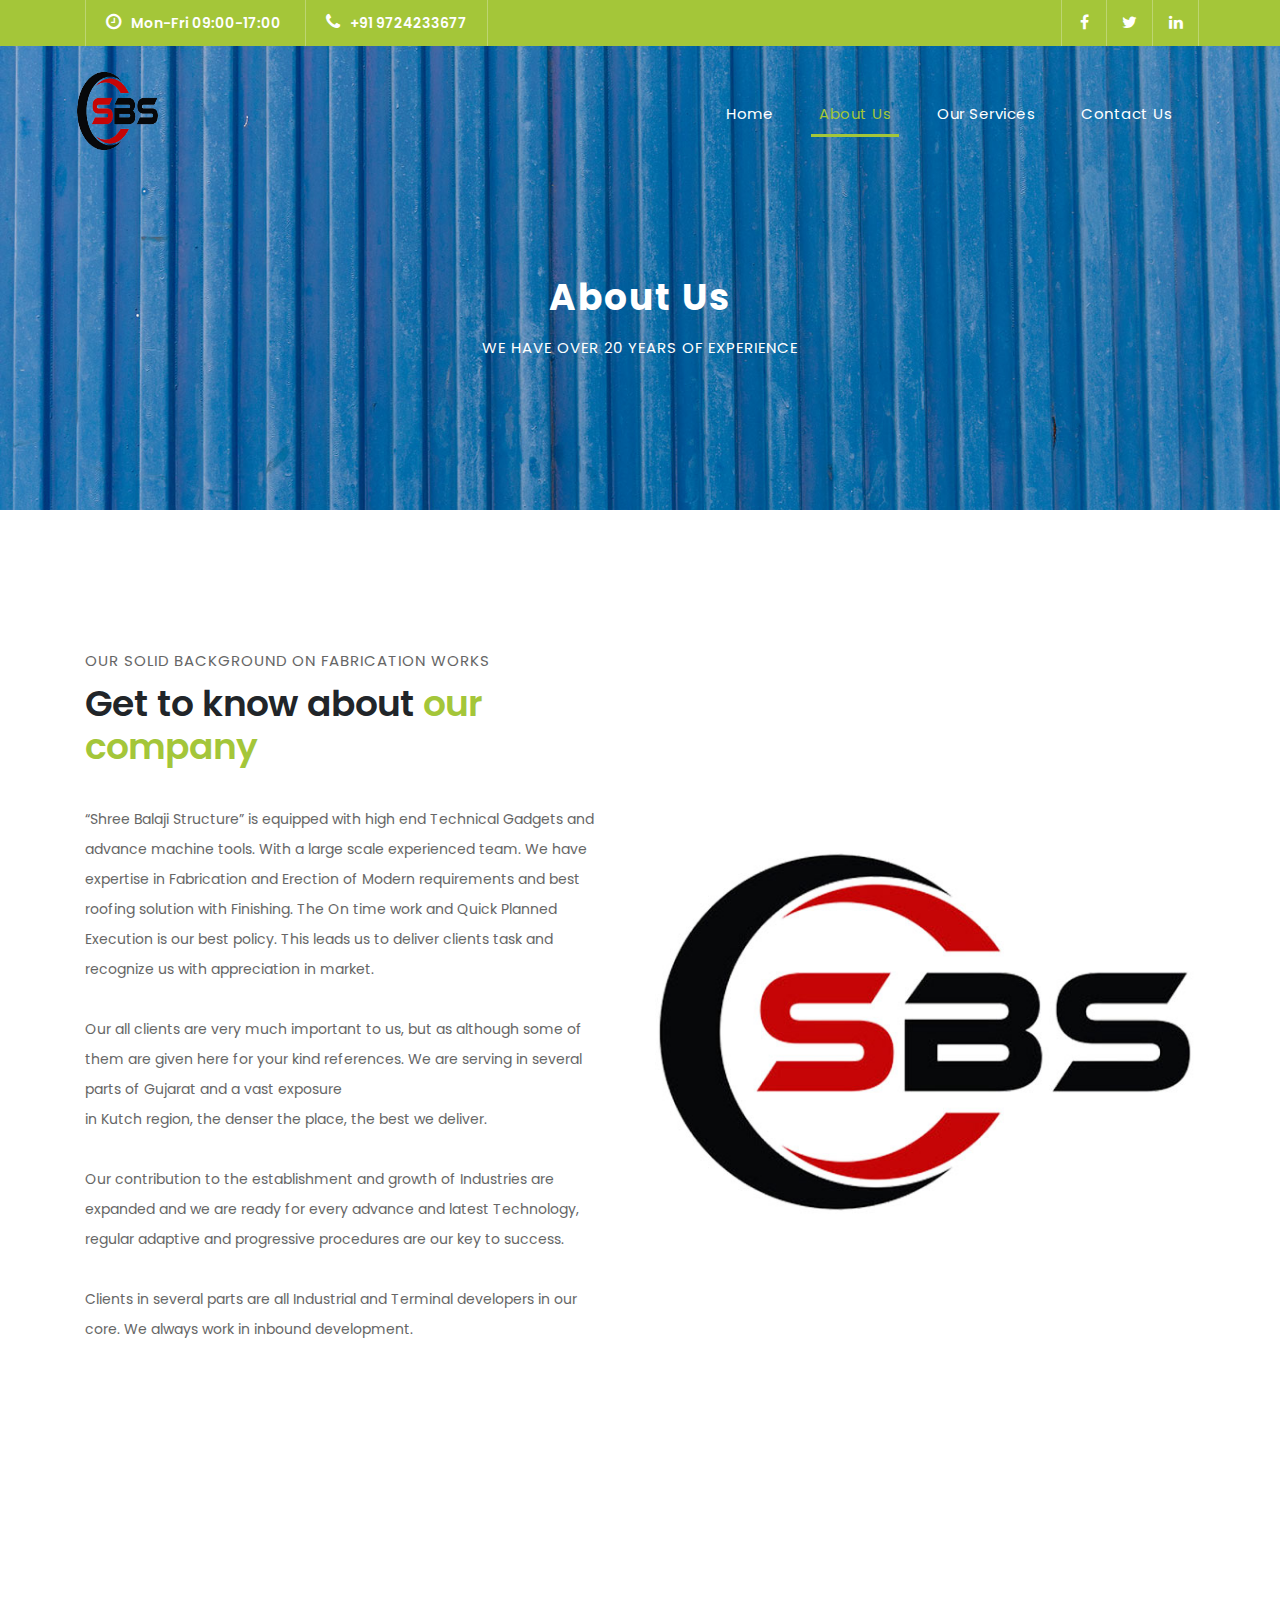
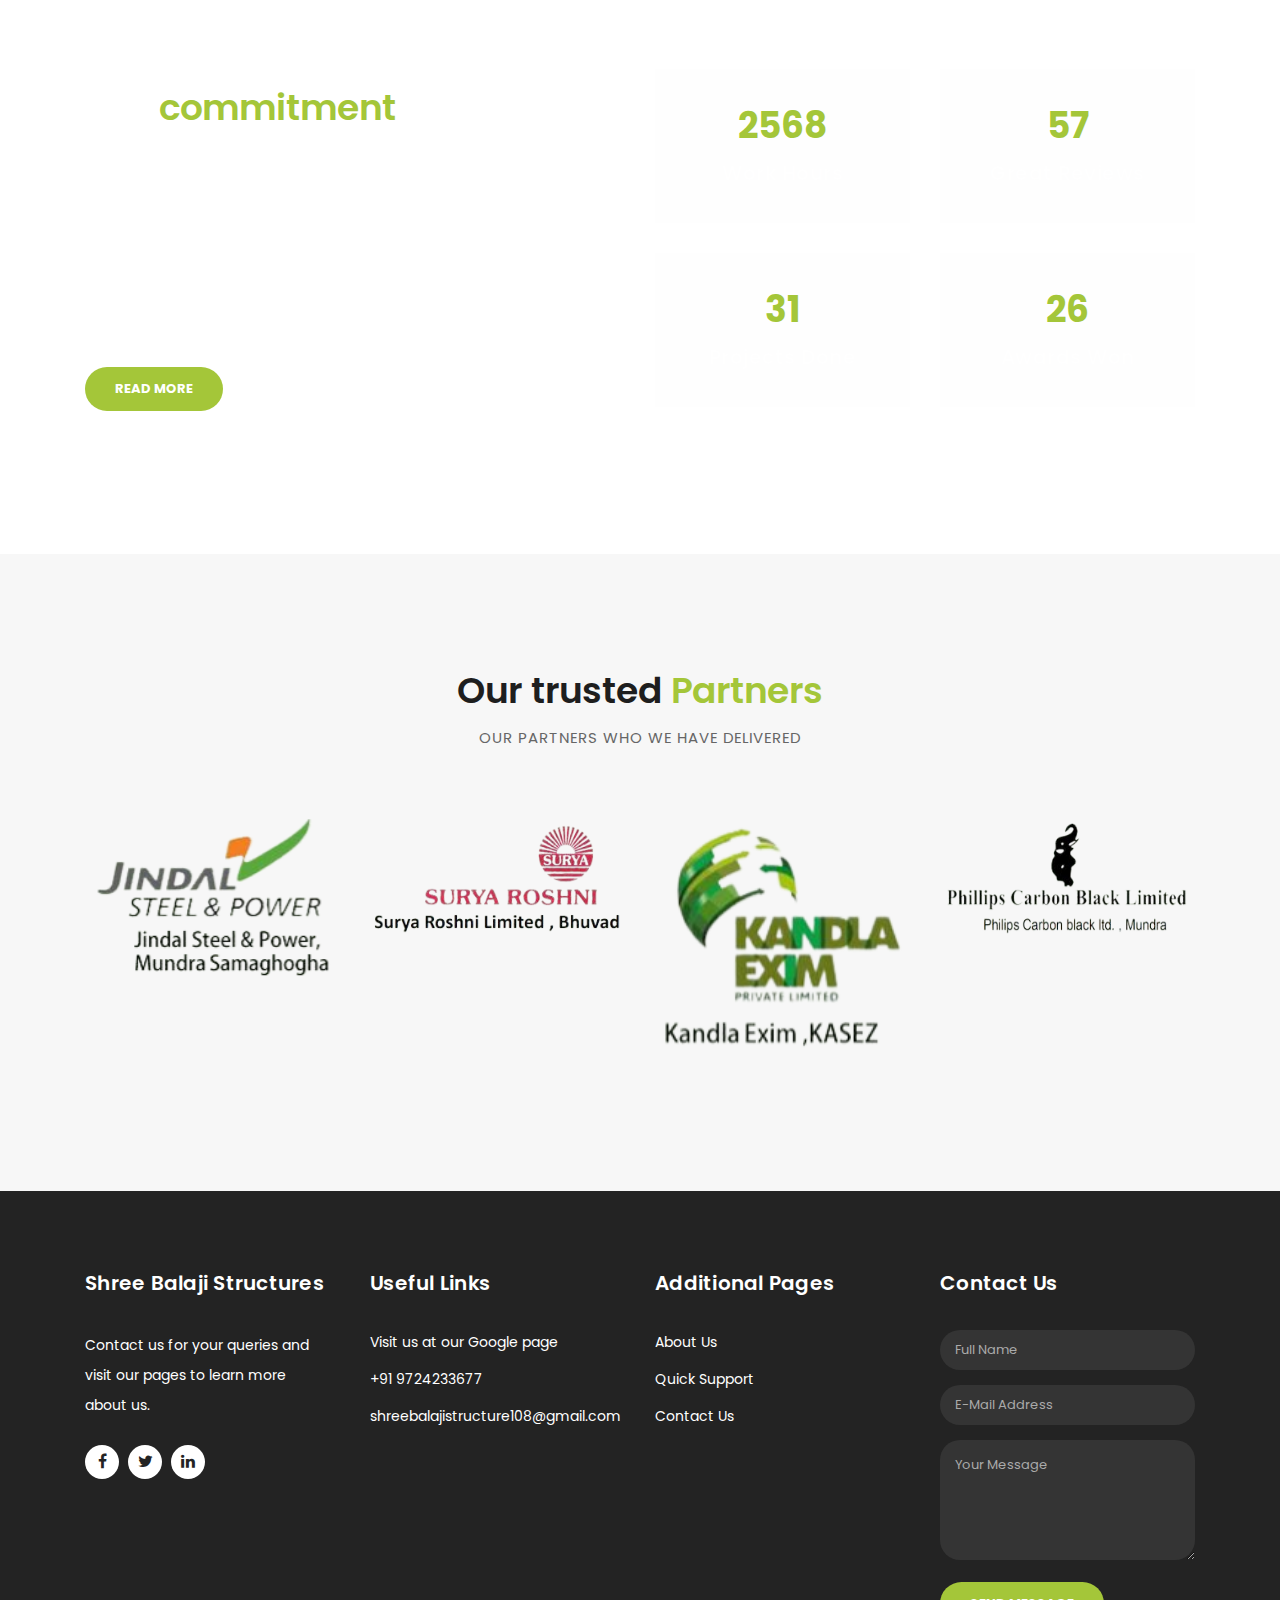
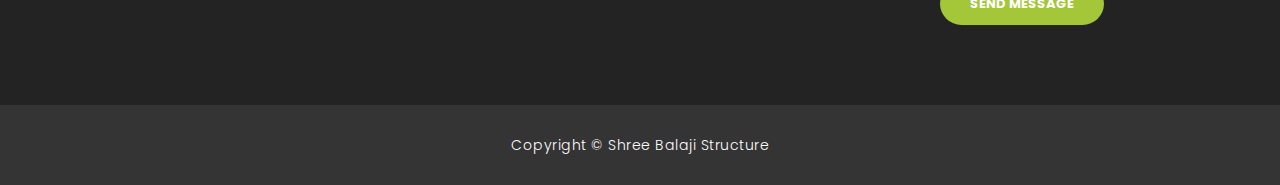
==== commit 409ff19b: "third commit" ====
--- a/sbs/about.html
+++ b/sbs/about.html
@@ -199,30 +199,29 @@
         <div class="row">
           <div class="col-md-6">
             <div class="left-content">
-              <span>Lorem ipsum dolor sit amet</span>
-              <h2>Our solutions for your <em>business growth</em></h2>
-              <p>Pellentesque ultrices at turpis in vestibulum. Aenean pretium elit nec congue elementum. Nulla luctus laoreet porta. Maecenas at nisi tempus, porta metus vitae, faucibus augue. 
-              <br><br>Fusce et venenatis ex. Quisque varius, velit quis dictum sagittis, odio velit molestie nunc, ut posuere ante tortor ut neque.</p>
-              <a href="" class="filled-button">Read More</a>
+              <span>Our accomplishments</span>
+              <h2>Our <em>commitment</em> towards you</h2>
+              <p>Our rigorous efforts towards delivering outstanding structures and Fabrication solution are proven by the time we have spent on delivering the projects and working long hours for achieving excellence.</p>
+              <a href="services.html" class="filled-button">Read More</a>
             </div>
           </div>
           <div class="col-md-6 align-self-center">
             <div class="row">
               <div class="col-md-6">
                 <div class="count-area-content">
-                  <div class="count-digit">945</div>
+                  <div class="count-digit">2568</div>
                   <div class="count-title">Work Hours</div>
                 </div>
               </div>
               <div class="col-md-6">
                 <div class="count-area-content">
-                  <div class="count-digit">1280</div>
+                  <div class="count-digit">57</div>
                   <div class="count-title">Great Reviews</div>
                 </div>
               </div>
               <div class="col-md-6">
                 <div class="count-area-content">
-                  <div class="count-digit">578</div>
+                  <div class="count-digit">31</div>
                   <div class="count-title">Projects Done</div>
                 </div>
               </div>
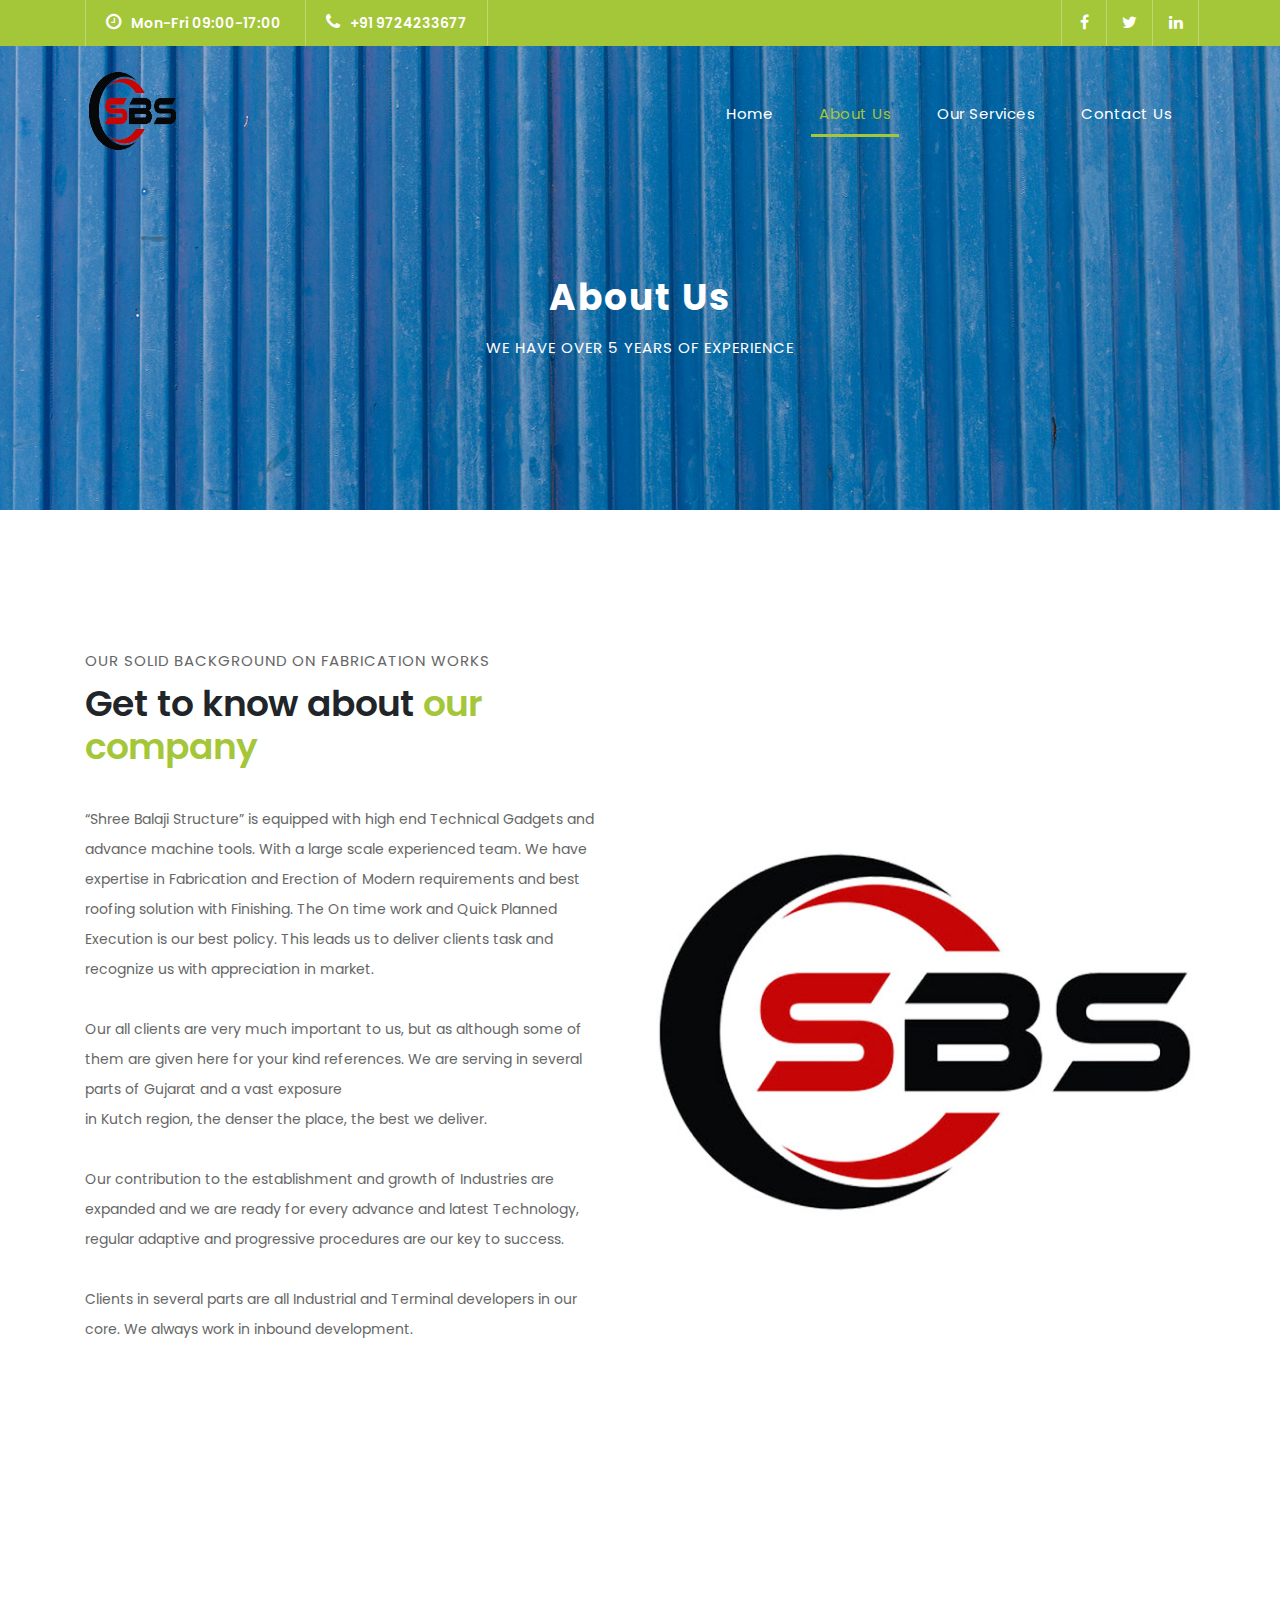
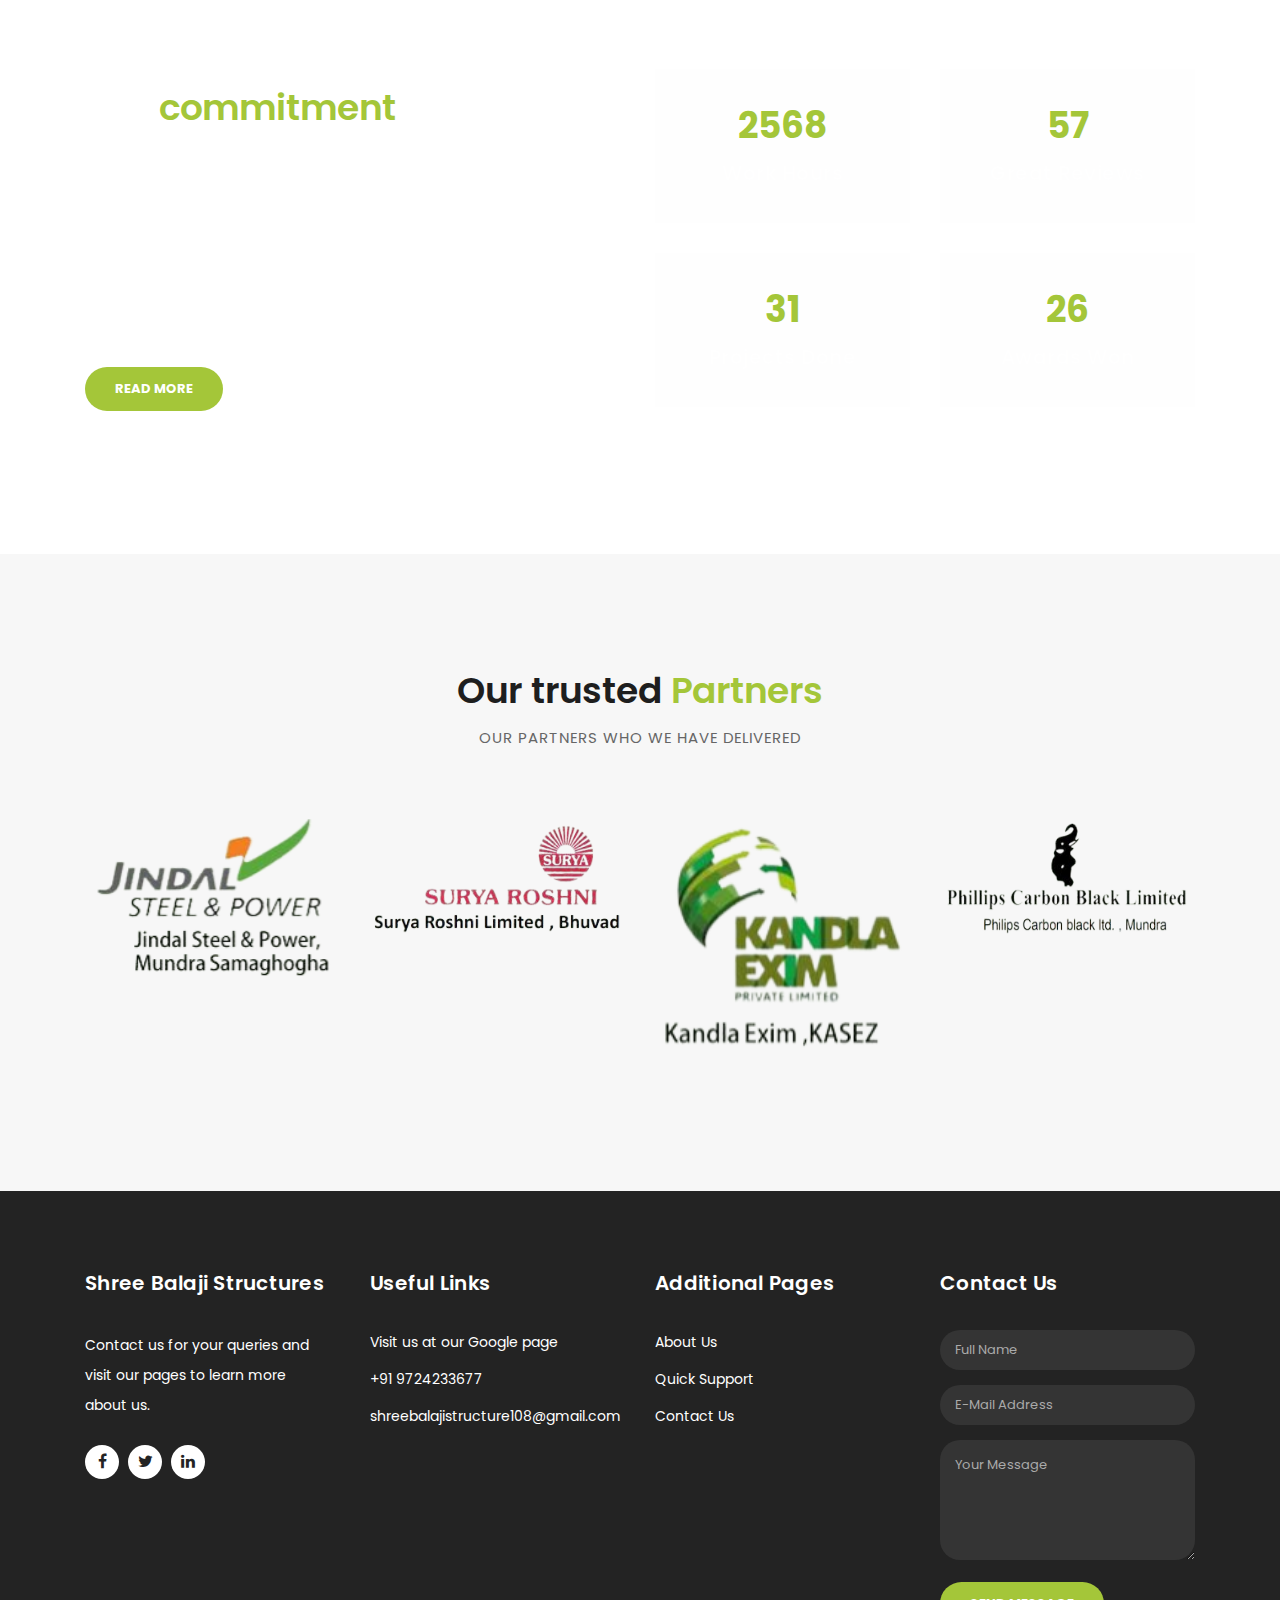
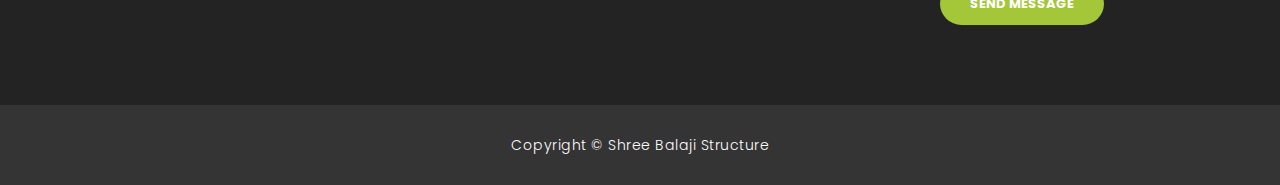
==== commit a4f46e78: "FOURTH commit" ====
--- a/sbs/about.html
+++ b/sbs/about.html
@@ -64,7 +64,7 @@
       <nav class="navbar navbar-expand-lg">
         <div class="container">
           <!-- <a class="navbar-brand" href="index.html"></a> -->
-          <a href="index.html">   <img class="img-fluid" src="assets/images/logo.png" alt="" style="width: 140px; height: 100px; margin-left: -25px; margin-top: -5px ;"> </a>
+          <a href="index.html">   <img class="img-fluid" src="assets/images/logo.png" alt="" style="width: 140px; height: 100px; margin-left: -15px; margin-top: -5px ;"> </a>
 
           <button class="navbar-toggler" type="button" data-toggle="collapse" data-target="#navbarResponsive" aria-controls="navbarResponsive" aria-expanded="false" aria-label="Toggle navigation">
             <span class="navbar-toggler-icon"></span>
@@ -100,7 +100,7 @@
         <div class="row">
           <div class="col-md-12">
             <h1>About Us</h1>
-            <span>We have over 20 years of experience</span>
+            <span>We have over 5 years of experience</span>
           </div>
         </div>
       </div>
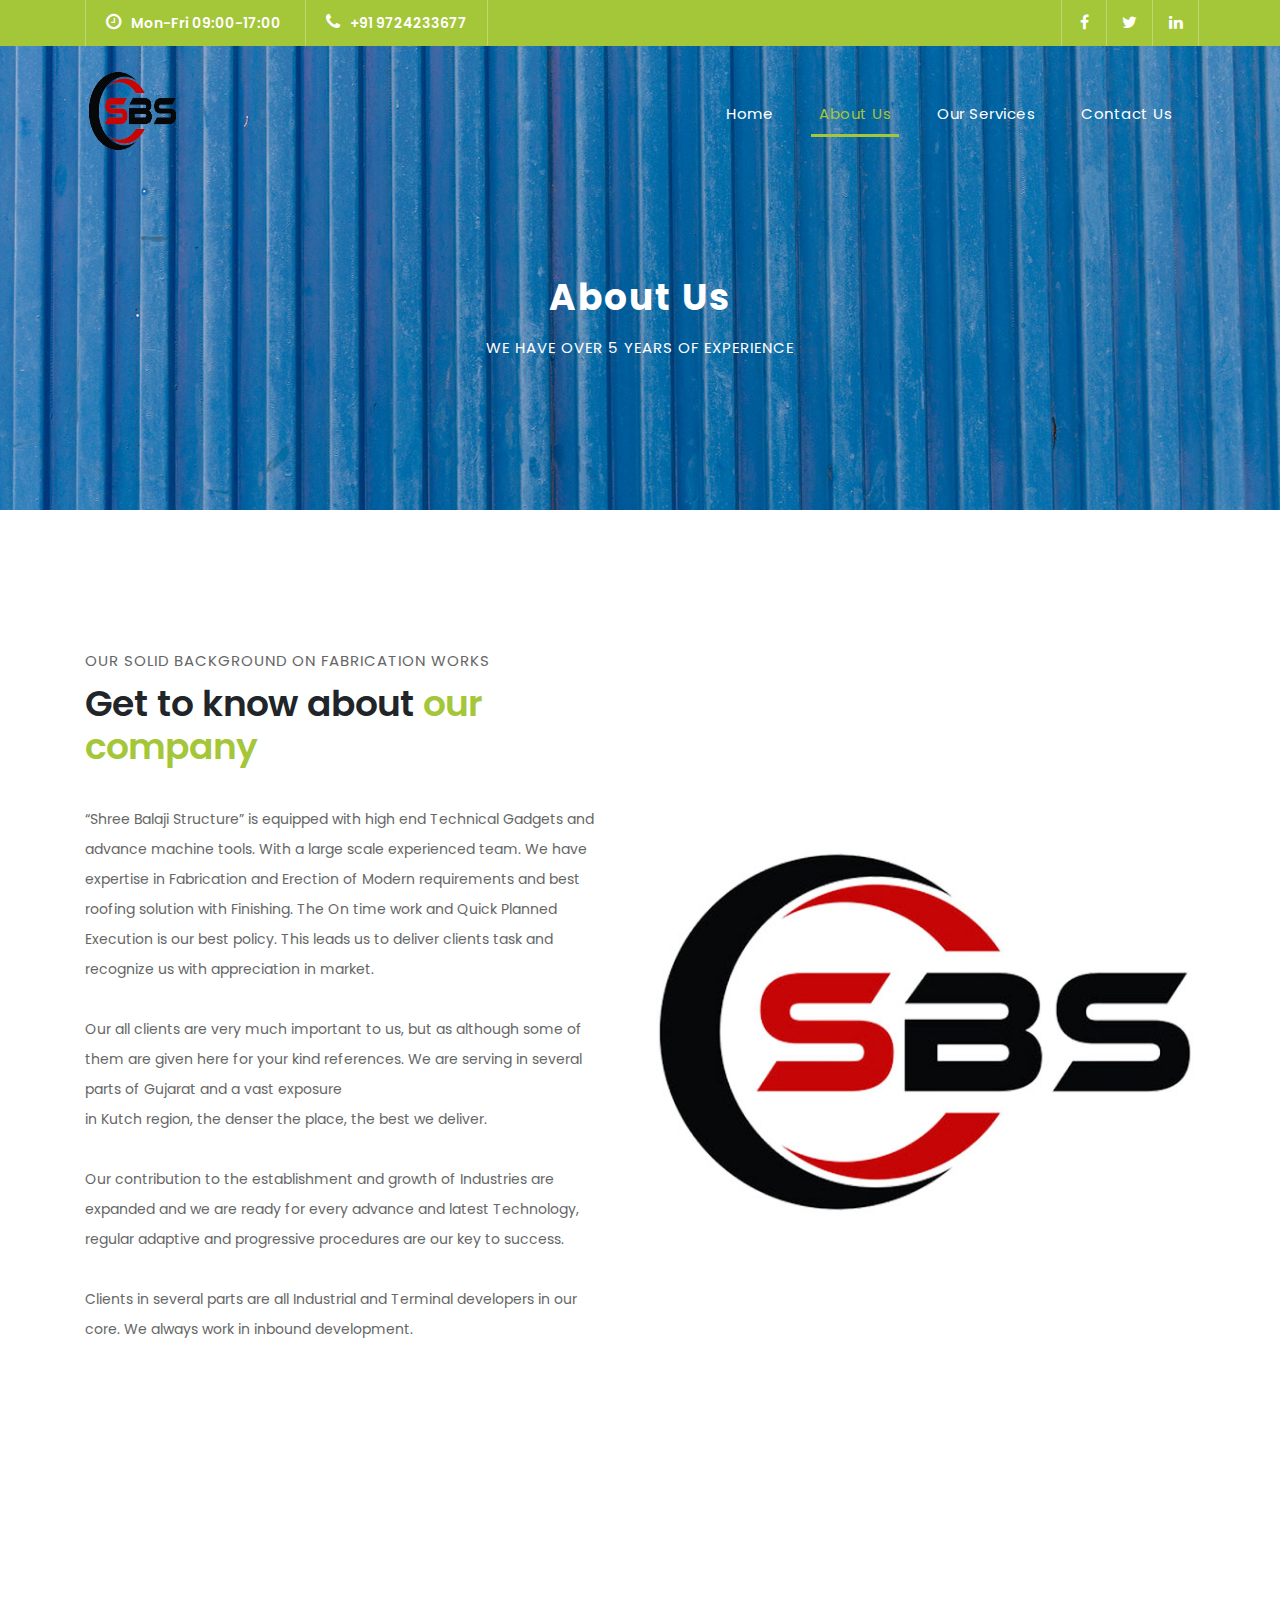
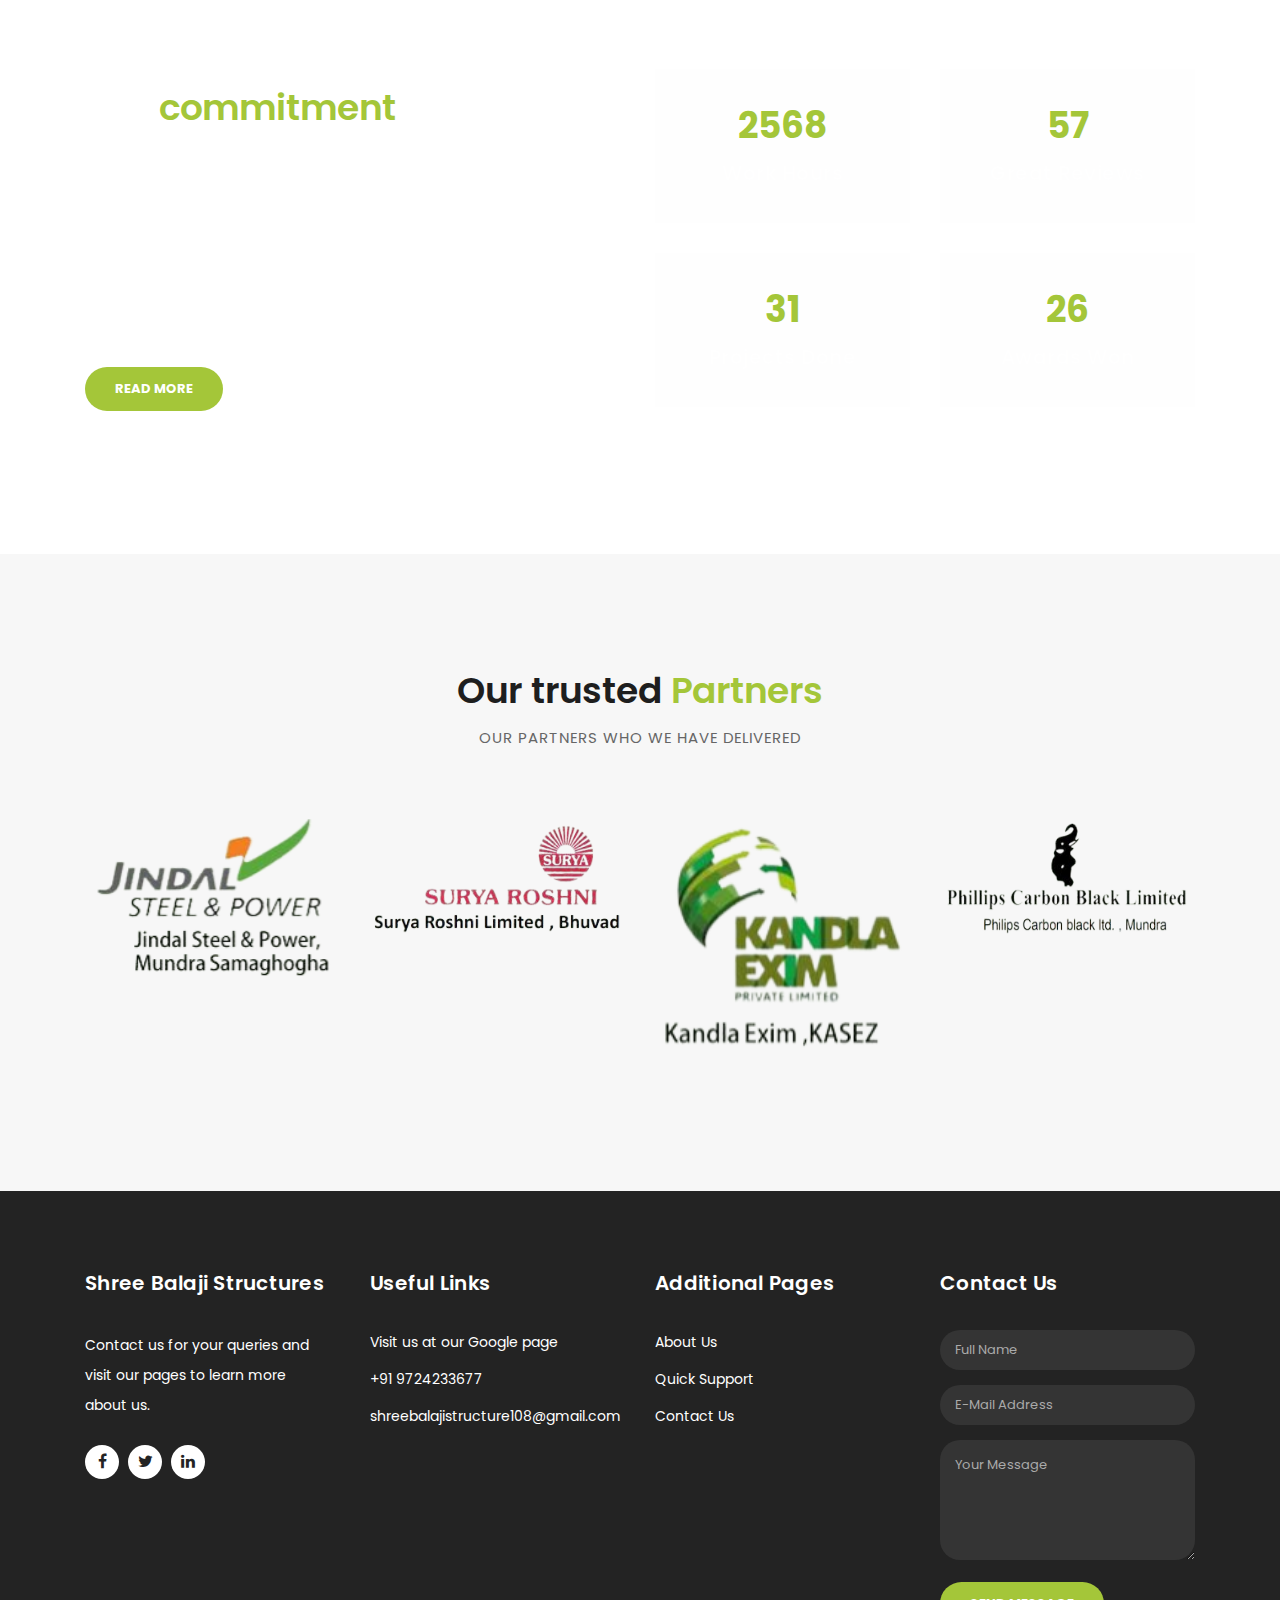
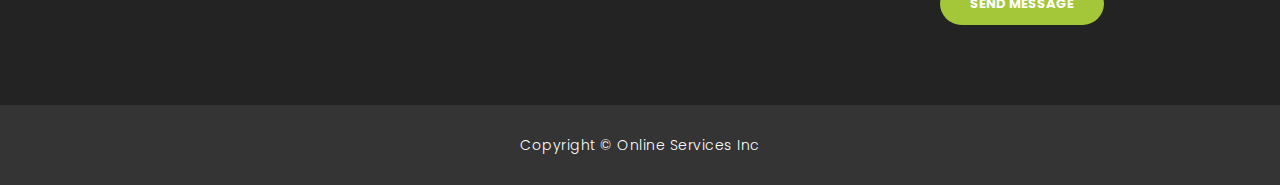
==== commit 6e0aa055: "fifth commit" ====
--- a/sbs/about.html
+++ b/sbs/about.html
@@ -9,7 +9,7 @@
     <meta name="author" content="TemplateMo">
     <link href="https://fonts.googleapis.com/css?family=Poppins:100,200,300,400,500,600,700,800,900&display=swap" rel="stylesheet">
 
-    <title>Finance Business - About Page</title>
+    <title>SBS</title>
 
     <!-- Bootstrap core CSS -->
     <link href="vendor/bootstrap/css/bootstrap.min.css" rel="stylesheet">
@@ -18,13 +18,8 @@
     <link rel="stylesheet" href="assets/css/fontawesome.css">
     <link rel="stylesheet" href="assets/css/templatemo-finance-business.css">
     <link rel="stylesheet" href="assets/css/owl.css">
-<!--
-
-Finance Business TemplateMo
-
-https://templatemo.com/tm-545-finance-business
-
--->
+
+
   </head>
 
   <body>
@@ -385,7 +380,7 @@
       <div class="container">
         <div class="row">
           <div class="col-md-12">
-            <p>Copyright &copy; Shree Balaji Structure
+            <p>Copyright &copy; Online Services Inc
           
           </div>
         </div>
